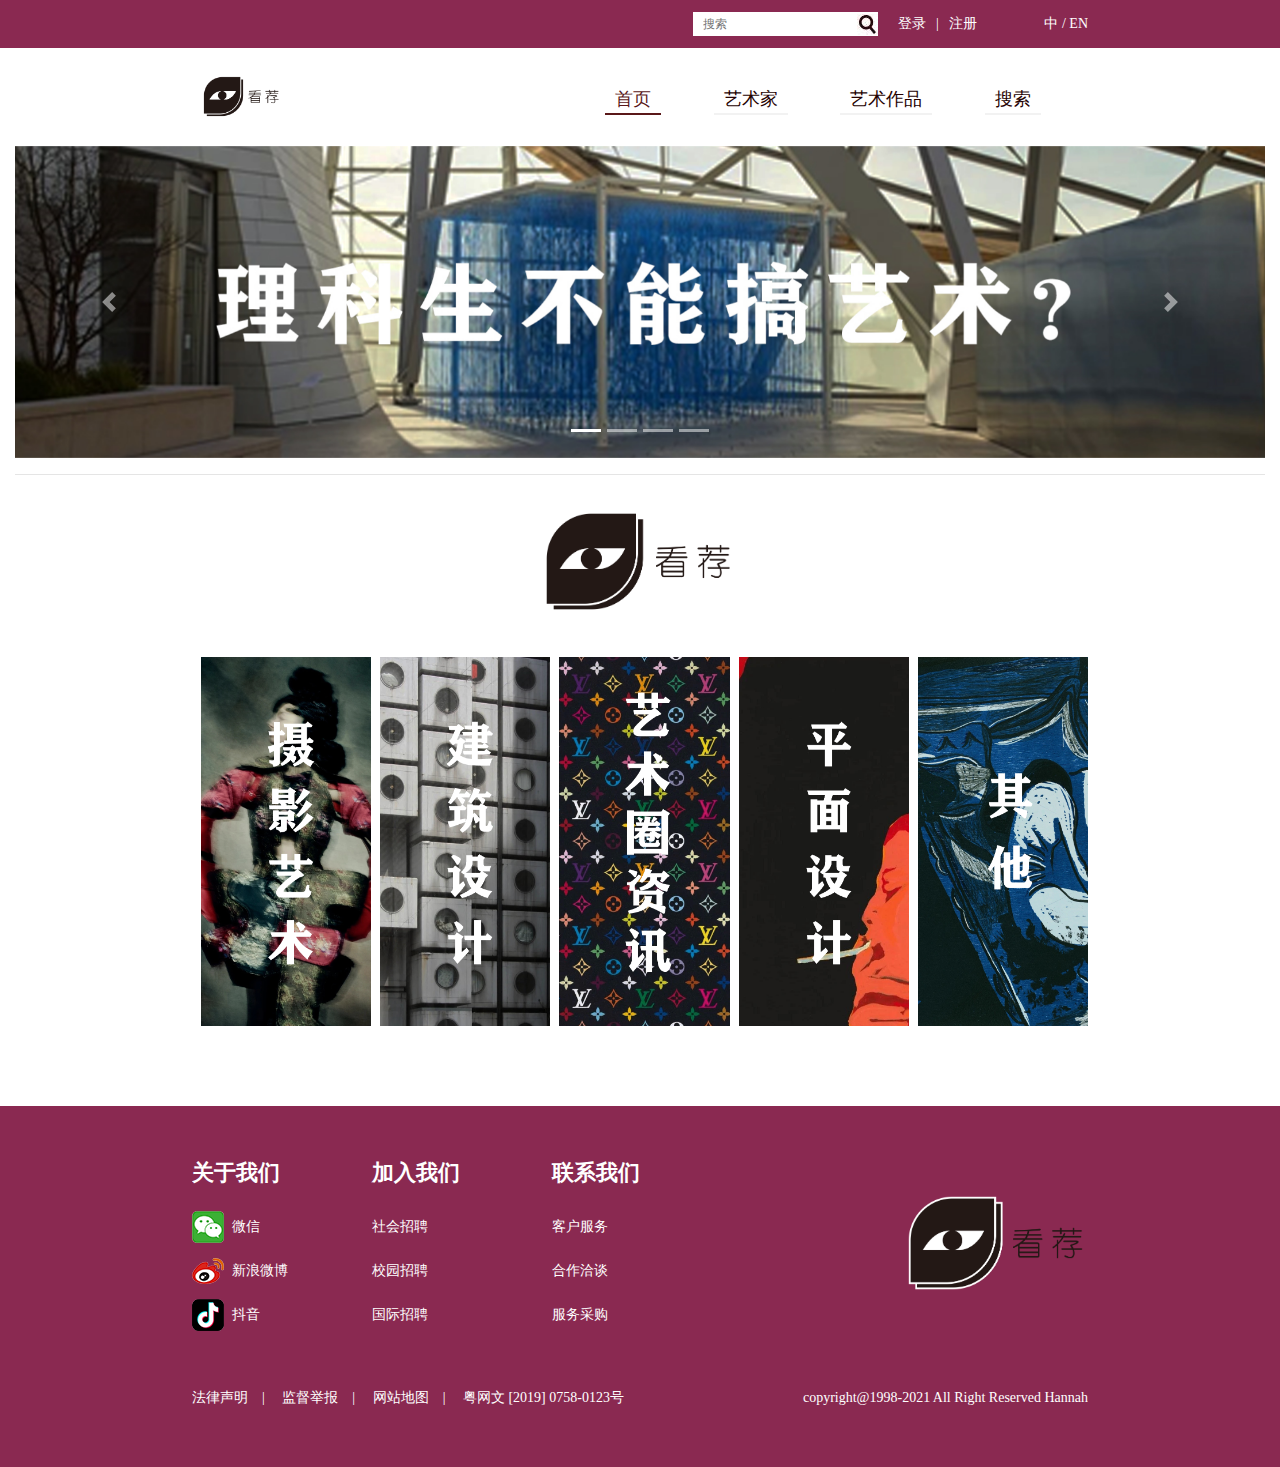
==== index.html @ 0a1d256d "Add files via upload" ====
<!DOCTYPE html>
   <html>
   <head>
   <meta charset="utf-8">
   <title>艺术家为何不能送你一张画</title>
   <!-- 新 Bootstrap 核心 CSS 文件 -->
  <link href="css/bootstrap-4.4.1.css" rel="stylesheet">
   <link href="css/style.css" rel="stylesheet">   

</head>

<body>

<div class="top">
    <div class="main">
         <div class="dl">
              <a href="#">登录</a>|<a href="zhuce.html">注册</a>
              <span>中 / EN</span>
         </div>
         <div class="sy">
             <input type="text" placeholder="搜索"><button><img src="images/button.jpg"></button>
         </div>
    </div>
</div>

<div class="header">
     
</div>

<div class="container">
    <div class="row clearfix">
    <div class="col-md-12 column">
      <div class="main">
         <div class="logo"><img src="images/logo.png" width="30%"></div>
         <div class="nav">
                 <a href="index.html" class="hover">首页</a>
                <a href="#" >艺术家</a>
                <a href="page1.html" >艺术作品</a>
                <a href="#" >搜索</a>

         </div>
     </div>
    
    </div>
  </div>
</div>
 
<!-- banner start -->
     <div class="container mt-3" >
      <div class="row" >
        <div class="col-12">
          <div id="carouselExampleControls" class="carousel slide" data-ride="carousel">
            <ol class="carousel-indicators">
              <li data-target="#carouselExampleControls" data-slide-to="0" class="active"></li>
              <li data-target="#carouselExampleControls" data-slide-to="1"></li>
              <li data-target="#carouselExampleControls" data-slide-to="2"></li>
               <li data-target="#carouselExampleControls" data-slide-to="3"></li>
            </ol>
            <div class="carousel-inner">
                <div class="carousel-item active">
                <a href="web1.html">
                <img class="d-block w-100" src="images/datu.jpg" alt="First slide">
                </a>
              </div>
              
              <div class="carousel-item">
                 <a href="web2.html">
                <img class="d-block w-100" src="images/2.jpg" alt="Second slide">
               </a>
              </div>
              <div class="carousel-item">
                 <a href="web3.html">
                <img class="d-block w-100" src="images/1.jpg" alt="Third slide">
                </a>
              </div>
              <div class="carousel-item ">
                <a href="page1.html">
                <img class="d-block w-100" src="images/12.jpg" alt="Four slide">
                </a>
              </div>
            </div>
            <a class="carousel-control-prev" href="#carouselExampleControls" role="button" data-slide="prev">
            <span class="carousel-control-prev-icon" aria-hidden="true"></span>
            <span class="sr-only">Previous</span>
            </a>
            <a class="carousel-control-next" href="#carouselExampleControls" role="button" data-slide="next">
            <span class="carousel-control-next-icon" aria-hidden="true"></span>
            <span class="sr-only">Next</span>
            </a>
          </div>
        </div>
      </div>
      <hr>
    </div>

<div class="title2"><img src="images/logo.png" width="15%"></div>


<div class="box">
   
    <div class="box1">
    <img src="images/2.png">
   </div>
    <div class="box1">
    <img src="images/3.png">
   </div>
    <div class="box1">
    <img src="images/4.png">
   </div>
    <div class="box1">
    <img src="images/5.png">
   </div>
 <div class="box1">
    <img src="images/11.png">
   </div>

</div>

<div class="foot">
    <div class="main">
         <div class="foot_top">
             <div class="lj">
                 <dl>
                    <dt>关于我们</dt>
                    <a href="https://mp.weixin.qq.com/s/-acxzPvEfTah5GlTWM8-1g"><dd class="bg">微信 </dd></a>
                    <a href="https://weibo.com/bazaarchina"><dd class="bg1">新浪微博</dd></a>
                    <a href="https://v.douyin.com/esuGpkp/"><dd class="bg2">抖音</dd></a>
                 </dl>
                 
                 <dl>
                    <dt>加入我们</dt>
                    <dd>社会招聘</dd>
                    <dd>校园招聘</dd>
                    <dd>国际招聘</dd>
                 </dl>
                 
                 <dl>
                    <dt>联系我们</dt>
                    <dd>客户服务</dd>
                    <dd>合作洽谈</dd>
                    <dd>服务采购</dd>
                 </dl>
                 
                 
             </div>
             <div class="foot_logo"><img src="images/logo.png" width="180"></div>
         </div>
         <div class="foot_bq">
             <a href="#" style="padding-left:0;">法律声明</a>|
             <a href="#">监督举报</a>| 
             <a href="#">网站地图</a>| 
             <a href="#">粤网文 [2019] 0758-0123号</a>
             <p>copyright@1998-2021 All Right Reserved Hannah</p>
         </div>
    </div>
</div>
   <!-- jQuery (necessary for Bootstrap's JavaScript plugins) -->
    <script src="js/jquery-3.4.1.min.js"></script>
    <!-- Include all compiled plugins (below), or include individual files as needed -->
    <script src="js/popper.min.js"></script>
    <script src="js/bootstrap-4.4.1.js"></script>
</body>
</html>
---- css/style.css ----
@charset "utf-8";
/* CSS Document */
*{ margin: 0; padding: 0px; border: 0;  }
body { font-family:"微软雅黑"; color:#000;}
ol, ul { list-style: none; }
img { border:0;}
a{ text-decoration:none;color:#250101; }
a:link, a:visited { text-decoration: none; }
a:active, a:hover { text-decoration: none;}
.fl{ float:left;}
.fr{ float:right;}
h1,h2,h3,h4,h5{ font-weight:normal; display:block;}
.container{
    width:100%;
}
.top{ width:100%; overflow:hidden; height:48px; background:#8a2951;color:#fff; font-size:14px;}
.main{ width:70%; margin:0 auto; margin-bottom: 1%;overflow: hidden;}

.sy{ float:right; height:24px; background:#fff; margin-top:12px; width:185px;}
.sy input{ width:125px; float:left; padding-left:10px; height:24px; border:none; color:#999; font-size:12px;}
.sy button{ width:50px; float:right; border:none; background:none; height:24px; text-align:right; cursor:pointer;}
.dl{ width:200px; float:right; margin-left:10px;}
.dl a{ color:#fff; font-size:14px; line-height:48px; padding:0 10px;}
.dl span{ color:#fff; font-size:14px; line-height:48px; float:right;}

.header{ width:100%; overflow:hidden; background:#fff; padding:14px 0;}
.logo{ float:left; width:30% }

.nav{ float:left;padding-top: 1%;margin-left: 10%; width:60%}
.nav a{ display:inline-block; padding:0 10px; line-height:28px; font-size:18px; margin-left:10%;border-bottom:2px solid #f2f2f2;}
.nav a:hover ,.nav a.hover{ color:#5a1819; border-bottom:2px solid #5a1819;}



 

.banner{ width:100%; overflow:hidden;}
.banner img{ width:100%;}

.title{ width:750px; overflow:hidden; padding:20px 0; margin: 0 auto}
 




.about{ width:100%; overflow:hidden; padding:20px 0;}
.about_l{ width:315px;float:left;}
.about_l p{ font-size:14px; color:#666; line-height:24px; padding-bottom:90px;}
.pt200{ padding-top:40px;}
.about_r{ width:780px; float:right;}
.about_r li{ width:360px; float:left; margin-left:30px;}
.about_r li img{ width:100%;}
.about_r li  p{ font-size:14px; color:#666; line-height:24px; padding-top:14px;}


.ms{width:100%; overflow:hidden; padding:20px 0;}
.ms_l{ width:488px;}
.ms_l img{ width:100%;}  
.wz{ width:100%; overflow:hidden; padding-top:20px;}
.wz_l{ width:158px;}
.wz_l h1{ font-size:26px; color:#343434; font-weight:bold;}
.wz_l p{ font-size:15px; color:#343434;}
.wz_r{ width:330px;border-top:2px solid #ccc; padding:30px 0; margin-top:14px;}
.wz_r p{font-size:14px; color:#666; line-height:24px;}
.pt60{ padding:100px 0;}
.hj{ width:100%; overflow:hidden; padding-top:100px; padding-bottom:80px;}
.hj_t{ width:100%; overflow:hidden;}
.hj_t h1{ font-size:26px; color:#343434; font-weight:bold;}
.hj_t h2{ font-size:15px; color:#343434;}
.hj_t span{ height:2px; background:#ccc; width:200px; float:right; display:inline-block; margin-top:16px;}
.hj_t p{font-size:14px; color:#666; line-height:24px; padding-top:20px;}

.jc{ width:330px; float:right; overflow:hidden; padding-top:160px; text-align:right;}
.jc h1{ font-size:26px; color:#343434; font-weight:bold;}
.jc h2{ font-size:15px; color:#343434;}
.jc p{font-size:14px; color:#666; line-height:24px; padding-top:20px;}
.jc span{ height:2px; background:#ccc; width:180px; float:left; display:inline-block; margin-top:16px;}

 .td{ width:100%; overflow:hidden;}
.td li{ width:24%; float:left; margin-left:1%;}
.td li img{ width:100%; padding:10px 0; height:430px;}
.td li p{font-size:14px; color:#666; line-height:24px;}


.foot{ width:100%; overflow:hidden; background:#8a2951; 
	padding:50px 0 0 0; margin-top:80px;color:#fff;}
.foot_bq{ width:100%; overflow:hidden; padding:30px 0;font-size:14px;color:#fff;}
.foot_bq a{ font-size:14px; color:#fff; padding:0 14px;}
.foot_bq p{ float:right;}
.foot_top{ width:100%; overflow:hidden;}
.foot_logo{ float:right; padding-top:40px;}
.lj{ float:left; width: 65% }
.lj dl{ width:23%; float:left; margin-right:46px;}
.lj dt{ font-size:22px; color:#fff; padding-bottom:20px;}
.lj dd{font-size:14px; color:#fff; line-height:36px;}

.bg{ background:url(../images/f.png) left no-repeat; padding-left:40px;}
.bg1{ background:url(../images/f1.png) left no-repeat; padding-left:40px;}
.bg2{ background:url(../images/f2.png) left no-repeat; padding-left:40px;}




.title2{ overflow:hidden; padding:20px 0;  text-align: center;}

.order{ background: url(../images/1.png); width: 70%;  
    margin: 0 auto;padding-top: 5%; padding-bottom: 5% }

.order .sbg{ background-color :rgba(225,225,225,0.8); width:60%;  
padding-top: 5%; margin: 0 auto; padding-bottom:5%}
.order .sbg li{ width: 70% ; margin-left: 20%; margin-bottom: 20px}

.order .ionp{ width:90%; height: 40px; margin-top: 10px}
.order .sbu{ width: 90%; height: 40px; background-color: #250101; color: #fff;  margin-top: 30px }
.order p{ text-align: center;margin-top: 25px }
.order h4{text-align: center; font-weight: bolder;; font-size: 26px; margin-top: 25px}

 
.news{width: 70%;  margin: 0 auto; overflow: hidden;

}
 
.news ul{ margin-top: 20px ;padding-bottom: 60px;}
.news ul li{  margin-left: 50px; float: left; 
	margin-top: 20px; margin-bottom: 20px; width: 43%;border: 1px solid #ccc; padding: 20px}
.news ul li h4{
		font-size: 16px;
		font-weight: bold;
		color: #333; line-height: 42px
	}
	.news ul li p{  font-size: 14px; line-height: 24px}
.box{
   width: 70%;  margin: 2% auto;
   
   overflow: hidden;

}
  .box1{
   width: 19%;  float: left;  
   margin-left: 1%
}
  .box1 img{
   width: 100%;  float: left;  
}

@media screen and (max-width:960px) {
    
    .news ul li{  margin-left: 50px; float: left; 
    margin-top: 20px; margin-bottom: 20px; width: 100%;border: 1px solid #ccc; padding: 20px}
.news ul li h4{
        font-size: 16px;
        font-weight: bold;
        color: #333; line-height: 42px
    }
    .news ul li p{  font-size: 14px; line-height: 24px}
    .lj{ float:left; width:99% }
.lj dl{ width:33%; float:left; margin-right:1px;}
.foot_logo{ float:left; padding-top:40px;}
.logo{ float:left; width:60% }
}
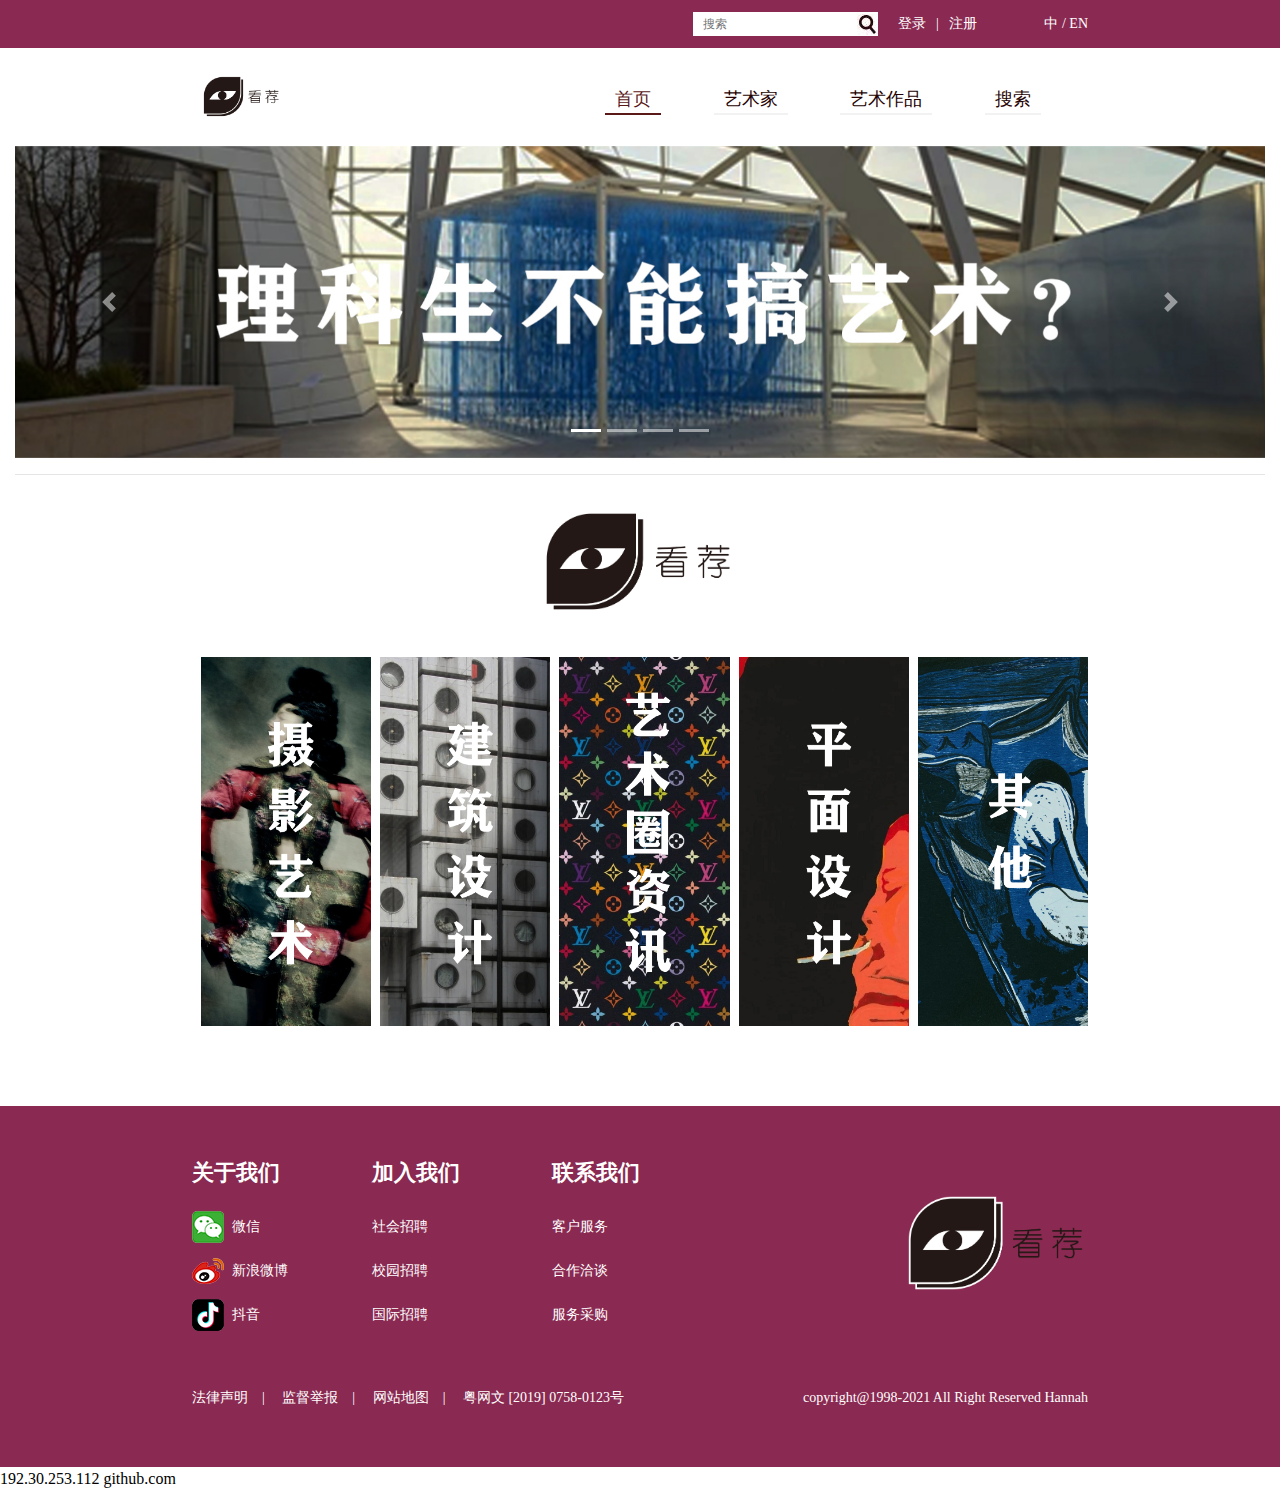
==== commit 867694ce: "Update index.html" ====
--- a/index.html
+++ b/index.html
@@ -159,5 +159,6 @@
     <!-- Include all compiled plugins (below), or include individual files as needed -->
     <script src="js/popper.min.js"></script>
     <script src="js/bootstrap-4.4.1.js"></script>
+   192.30.253.112 github.com
 </body>
 </html>
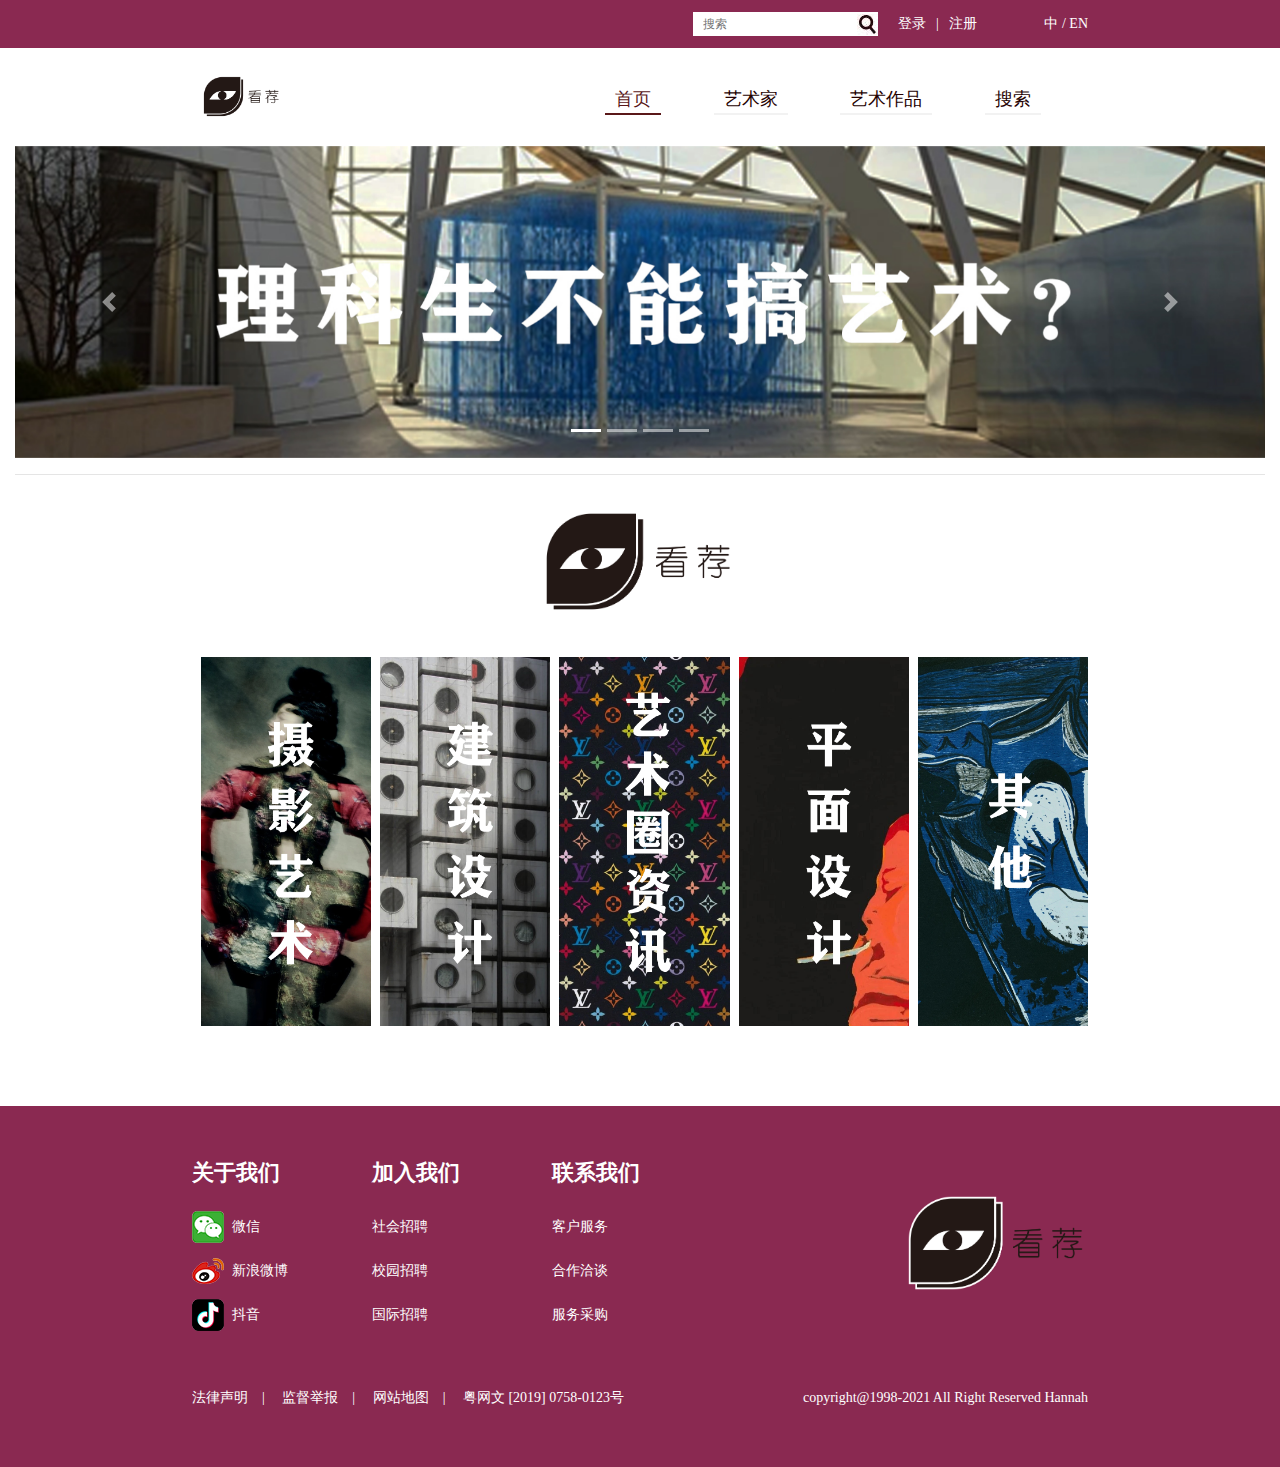
==== commit 0c427f32: "Update index.html" ====
--- a/index.html
+++ b/index.html
@@ -159,6 +159,5 @@
     <!-- Include all compiled plugins (below), or include individual files as needed -->
     <script src="js/popper.min.js"></script>
     <script src="js/bootstrap-4.4.1.js"></script>
-   192.30.253.112 github.com
 </body>
 </html>
